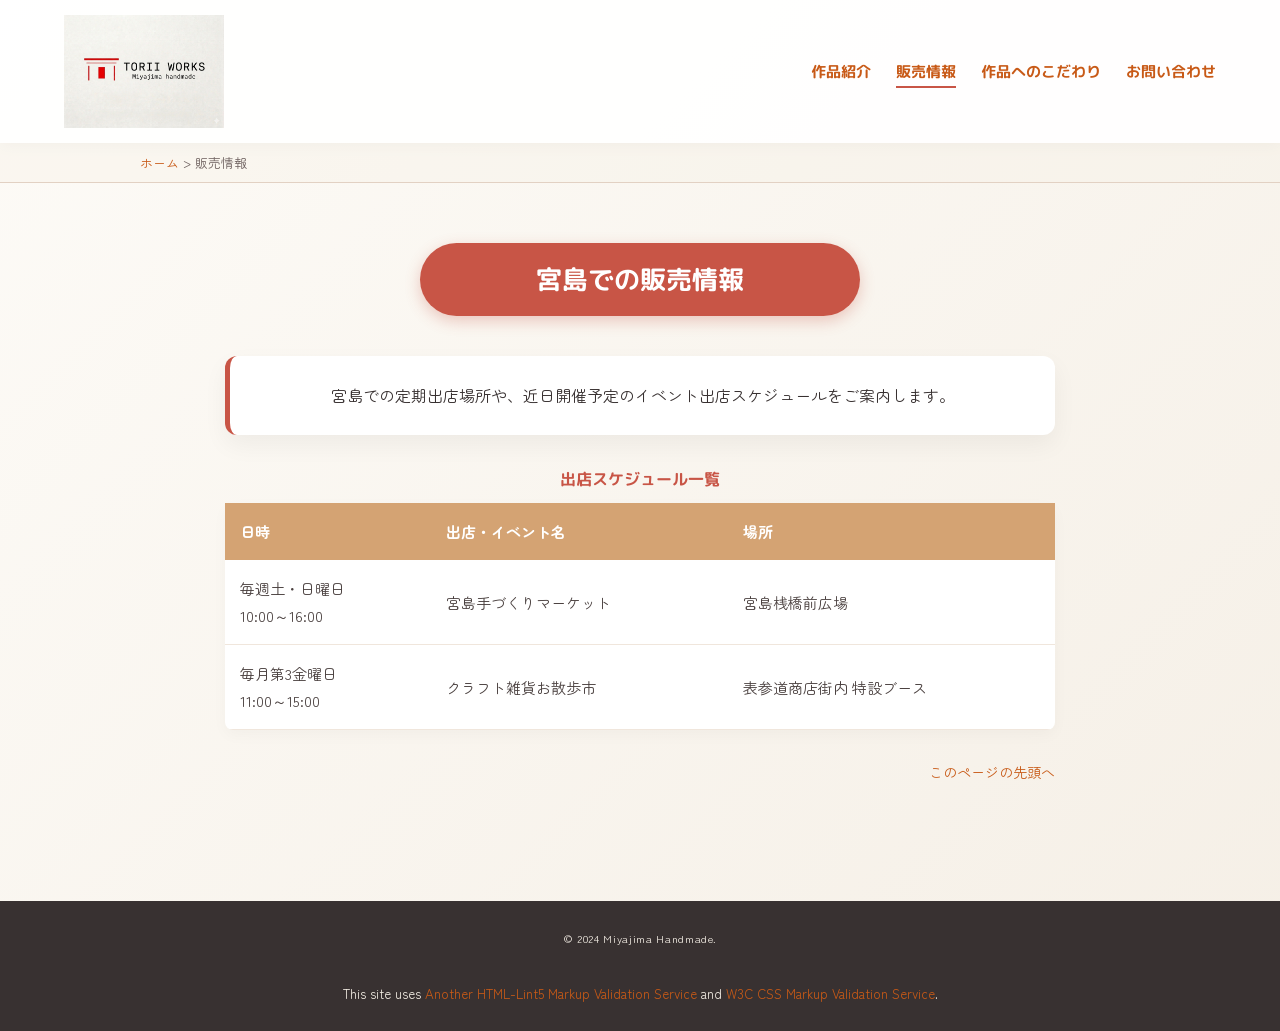
==== bukken01.html @ 275da2ce "Add files via upload" ====
<!DOCTYPE html>
<html lang="ja">
<head>
    <meta charset="UTF-8">
    <meta name="viewport" content="width=device-width, initial-scale=1.0">
    <meta name="description" content="Miyajima Handmadeの定期出店場所や、近日開催予定のイベント出店スケジュールをご案内します。">
    <title>販売情報｜Miyajima Handmade</title>
    <link rel="stylesheet" href="css/mystyle.css">

    <link rel="preconnect" href="https://fonts.googleapis.com">
    <link rel="preconnect" href="https://fonts.gstatic.com" crossorigin="anonymous">
    <link href="https://fonts.googleapis.com/css2?family=M+PLUS+Rounded+1c:wght@500;700&amp;family=Zen+Maru+Gothic:wght@400;500;700&amp;display=swap" rel="stylesheet">
</head>

<body class="subpage"> <header class="site-header">
        <a href="index.html" class="logo-wrapper">
            <img class="Logo" id="pagetop" src="image/Logo.png" alt="トリイワークス" width="180" height="50">
        </a>

        <nav class="global-nav">
            <ul>
                <li><a href="point.html">作品紹介</a></li>
                <li><a href="bukken01.html" class="active">販売情報</a></li>
                <li><a href="company.html">作品へのこだわり</a></li>
                <li><a href="contact.html">お問い合わせ</a></li>
            </ul>
        </nav>
    </header>

    <nav class="breadcrumb-wrapper">
        <div class="container">
            <p class="breadcrumb"><a href="index.html">ホーム</a>&nbsp;&gt;&nbsp;販売情報</p>
        </div>
    </nav>

    <main class="container sub-container">
        <article class="page">
            <h2 class="page-title">宮島での販売情報</h2>

            <div class="shadowbox">
                <p>宮島での定期出店場所や、近日開催予定のイベント出店スケジュールをご案内します。</p>
            </div>

            <table class="styled-table">
                <caption>出店スケジュール一覧</caption>
                <thead>
                    <tr>
                        <th>日時</th>
                        <th>出店・イベント名</th>
                        <th>場所</th>
                    </tr>
                </thead>
                <tbody>
                    <tr>
                        <td>毎週土・日曜日<br>10:00～16:00</td>
                        <td>宮島手づくりマーケット</td>
                        <td>宮島桟橋前広場</td>
                    </tr>
                    <tr>
                        <td>毎月第3金曜日<br>11:00～15:00</td>
                        <td>クラフト雑貨お散歩市</td>
                        <td>表参道商店街内 特設ブース</td>
                    </tr>
                </tbody>
            </table>

            <p class="sentou"><a href="#pagetop">このページの先頭へ</a></p>
        </article>
    </main>

    <footer>
        <p class="copyright"><small>&copy; 2024 Miyajima Handmade.</small></p>
        <br><small>This site uses <a href="http://www.htmllint.net/html-lint/htmllint.html#" target="_blank">
        Another HTML-Lint5 Markup Validation Service</a>
        and <a href="http://jigsaw.w3.org/css-validator/#validate_by_upload" target="_blank"> W3C CSS
        Markup Validation Service</a>.</small>
    </footer>

</body>
</html>
---- css/mystyle.css ----
@charset "UTF-8";

/* ==========================================================================
   全体レイアウト・基本設定
   ========================================================================== */
body {
    background-image: linear-gradient(rgba(253, 251, 247, 0.88), rgba(253, 251, 247, 0.88)), url("../image/background.jpeg");
    background-size: cover;
    background-position: center;
    background-repeat: no-repeat;
    background-attachment: fixed;
    color: #383131; 
    font-family: "Zen Maru Gothic", "メイリオ", sans-serif;
    margin: 0;
    padding: 0;
    line-height: 1.8;
}

body.subpage {
    background: linear-gradient(135deg, #fdfbf7 0%, #f5efe6 100%);
}

.container {
    max-width: 1000px;
    margin: 0 auto;
    padding: 40px 20px;
}

.sub-container {
    max-width: 850px;
}

.page {
    padding-left: 10px !important;
    padding-right: 10px !important;
}

/* ==========================================================================
   ヘッダー・ナビゲーション
   ========================================================================== */
.site-header {
    display: flex;
    justify-content: space-between;
    align-items: center;
    padding: 15px 5%;
    background-color: rgba(255, 255, 255, 0.95);
    box-shadow: 0 2px 15px rgba(0, 0, 0, 0.05);
    z-index: 100;
}

.logo-wrapper {
    display: inline-block;
}

.Logo {
    width: 160px;
    height: auto;
    display: block;
    transition: opacity 0.3s ease;
}

.global-nav ul {
    list-style: none;
    margin: 0;
    padding: 0;
    display: flex;
    gap: 25px;
}

.global-nav li {
    font-weight: 700;
    font-family: "M PLUS Rounded 1c", sans-serif;
}

.global-nav a {
    color: #504443;
    text-decoration: none;
    font-size: 15px;
    position: relative;
    padding: 6px 0;
}

.global-nav a::after {
    content: '';
    position: absolute;
    bottom: 0;
    left: 0;
    width: 0;
    height: 2px;
    background-color: #c85546; 
    transition: width 0.3s ease;
}

.global-nav a.active::after {
    width: 100%;
}

.global-nav a:hover {
    color: #c85546;
}
.global-nav a:hover::after {
    width: 100%;
}

/* ==========================================================================
   パンくずリスト・先頭へ戻るボタン
   ========================================================================== */
.breadcrumb-wrapper {
    background-color: rgba(245, 239, 230, 0.4); 
    padding: 8px 0;
    border-bottom: 1px solid #e2d1c3;
}

.breadcrumb-wrapper .container {
    padding-top: 0;
    padding-bottom: 0;
}

.breadcrumb {
    margin: 0;
    font-size: 13px;
    color: #706361;
    text-align: left;
}

.sentou {
    clear: both;
    text-align: right !important;
    margin-top: 30px;
    font-size: 14px;
}

/* ==========================================================================
   見出し・一般テキスト
   ========================================================================== */
h1, h2, h3 {
    font-family: "M PLUS Rounded 1c", sans-serif;
    margin-top: 0;
}

.main-title-box {
    text-align: center;
    margin-bottom: 40px;
}

h2 {
    font-size: 26px;
    text-align: center;
    color: #ffffff;
    background-color: #c85546; 
    padding: 18px 30px;
    border-radius: 50px; 
    display: inline-block;
    box-shadow: 0 5px 15px rgba(200, 85, 70, 0.3);
    line-height: 1.4;
}

h2 span {
    font-size: 15px;
    font-weight: normal;
    display: block;
    margin-top: 5px;
    opacity: 0.9;
}

.page-title {
    display: block;
    margin: 20px auto 40px;
    max-width: 380px; 
}

h3 {
    font-size: 20px;
    text-align: center;
    color: #b05b2e; 
    padding-bottom: 12px;
    border-bottom: 2px dashed #e2d1c3;
    margin-bottom: 20px;
}

p {
    font-size: 16px;
    text-align: center;
    margin: 0 0 15px 0;
}

strong {
    color: #c85546;
    font-weight: 700;
}

/* ==========================================================================
   コンポーネント（カード、テーブル、フォームなど）
   ========================================================================== */
.hero-section {
    position: relative;
    width: 100%;
    height: 500px;
    overflow: hidden;
}

.hero-image-container {
    width: 100%;
    height: 100%;
}

.hero-section img {
    width: 100%;
    height: 100%;
    object-fit: cover; 
}

.catch {
    position: absolute;
    top: 50px;       
    left: 50px;      
    background-color: rgba(255, 255, 255, 0.92);
    border: 2px solid #d4a373; 
    padding: 35px 40px;
    border-radius: 8px;
    box-shadow: 0 10px 30px rgba(0,0,0,0.15);
    text-align: left; 
    width: 80%;
    max-width: 460px;
    box-sizing: border-box;
}

.catch .subhead {
    color: #c85546;
    font-size: 30px;
    margin-bottom: 15px;
    font-weight: 700;
}

.catch-text, .catch-highlight {
    font-size: 16px;
    color: #4a403f;
    text-align: left; 
}

.catch-highlight {
    font-size: 15px;
    margin-top: 15px;
    margin-bottom: 0;
}

.info-grid {
    display: flex;
    flex-direction: column;
    gap: 25px;
    margin-top: 20px;
}

.info-card {
    background: rgba(255, 255, 255, 0.85);
    border: 1px solid rgba(226, 209, 195, 0.5);
    padding: 30px;
    border-radius: 16px;
    box-shadow: 0 4px 15px rgba(0, 0, 0, 0.03);
}

.update-tag {
    text-align: center;
    font-size: 14px;
    color: #706361;
    margin-top: 15px;
}

.update-tag span {
    background-color: #d4a373;
    color: #ffffff;
    padding: 3px 10px;
    border-radius: 4px;
    margin-right: 8px;
    font-size: 12px;
    font-weight: 700;
}

.shadowbox {
    box-shadow: 0 10px 25px rgba(0, 0, 0, 0.05);
    padding: 25px 30px;
    margin: 30px 0;
    background-color: #ffffff;
    border-radius: 12px;
    border-left: 5px solid #c85546;
}

.shadowbox p { margin-bottom: 8px; }
.shadowbox p:last-child { margin-bottom: 0; }

.list-wrapper {
    display: flex;
    justify-content: center;
    margin: 35px 0;
}

.handlist {
    list-style-image: url("../image/icon.png");
    padding-left: 20px;
    margin: 0;
}

.handlist li {
    font-size: 18px;
    font-weight: 500;
    margin-bottom: 12px;
    color: #4a403f;
}

.flex-img {
    display: flex;
    gap: 20px;
    justify-content: center;
    margin: 40px 0;
}

.img-card {
    min-width: 200px;
    overflow: hidden;
    border-radius: 12px;
    box-shadow: 0 5px 15px rgba(0,0,0,0.08);
    background-color: #ffffff;
    padding: 8px; 
}

.img-card img {
    width: 100%;
    height: auto;
    display: block;
    border-radius: 8px;
}

.point-img {
    float: right;
    margin-left: 15px;
    margin-bottom: 15px;
}

.intro-footer-text {
    color: #706361;
    margin-top: 40px;
}

.styled-table {
    width: 100%;
    border-collapse: collapse; 
    margin: 20px 0;
    font-size: 15px;
    background-color: #ffffff;
    box-shadow: 0 5px 15px rgba(0, 0, 0, 0.03);
    border-radius: 8px;
    overflow: hidden;
}

.styled-table caption {
    caption-side: top;
    font-family: "M PLUS Rounded 1c", sans-serif;
    font-weight: 700;
    color: #c85546;
    margin-bottom: 10px;
    font-size: 16px;
}

.styled-table th {
    background-color: #d4a373;
    color: #ffffff;
    text-align: left;
    font-weight: bold;
    padding: 15px;
}

.styled-table td {
    padding: 15px;
    border-bottom: 1px solid #f0e6dc;
    color: #4a403f;
}

.contact-form {
    background: #ffffff;
    padding: 40px;
    border-radius: 12px;
    box-shadow: 0 10px 25px rgba(0,0,0,0.04);
    margin-top: 30px;
}

.form-group {
    margin-bottom: 25px;
    display: flex;
    flex-direction: column;
    gap: 8px;
}

.form-group label {
    font-weight: 700;
    color: #4a403f;
    font-size: 15px;
    text-align: left;
}

.required {
    background: #c85546;
    color: #fff;
    font-size: 11px;
    padding: 2px 6px;
    border-radius: 4px;
    margin-left: 5px;
}

.form-group input[type="text"],
.form-group input[type="email"],
.form-group textarea {
    width: 100%;
    padding: 12px 15px;
    border: 1px solid #dcd1c4;
    border-radius: 6px;
    background-color: #faf8f5;
    box-sizing: border-box;
}

.form-btn-wrapper {
    text-align: center;
    margin-top: 30px;
}

.submit-btn {
    background-color: #c85546;
    color: #ffffff;
    border: none;
    padding: 15px 50px;
    font-size: 16px;
    font-weight: 700;
    border-radius: 30px;
    cursor: pointer;
}

footer {
    background-color: #383131; 
    color: #f5efe6;
    padding: 25px 0;
    margin-top: 60px;
    text-align: center;
}

.copyright {
    margin: 0;
    font-size: 13px;
    letter-spacing: 0.05em;
}

/* ==========================================================================
   HTML内の直書きスタイルを吸収したクラス群
   ========================================================================== */
.content-section {
    overflow: hidden;
    margin-bottom: 30px;
}
.content-section.clear { clear: both; }
.artist-block {
    display: flow-root;
    margin-bottom: 40px;
    padding-top: 20px;
}
h3.text-left {
    text-align: left;
    border-bottom: none;
    padding-bottom: 0;
    margin-bottom: 10px;
}
p.text-left { text-align: left; }
.artist-content { margin-top: 15px; }
.bold-text { font-weight: bold; }

/* ==========================================================================
   仕様2：ページ内目次のデザイン
   ========================================================================== */
.page-toc {
    background-color: #ffffff;
    border: 1px solid #e2d1c3;
    border-radius: 8px;
    padding: 20px;
    margin: 30px auto;
    max-width: 400px;
    text-align: left;
    box-shadow: 0 4px 10px rgba(0,0,0,0.02);
}

.toc-title {
    font-family: "M PLUS Rounded 1c", sans-serif;
    font-weight: 700;
    color: #b05b2e;
    margin-bottom: 10px;
    text-align: center;
    font-size: 16px;
}

.page-toc ul {
    list-style-type: square;
    margin: 0;
    padding-left: 20px;
}

.page-toc li { margin-bottom: 8px; }

/* ==========================================================================
   仕様4：共通リンク疑似クラスの設定（下線・カラーの制御）
   ========================================================================== */
a:link {
    color: #c85a17;
    text-decoration: none; /* 初期状態は下線なし */
}
a:visited {
    color: #9c4610;        /* 訪問済み */
}
a:hover {
    color: #ff7f27;
    text-decoration: underline; /* ホバーで下線出現 */
}
a:active {
    color: #e03d00;        /* クリックした瞬間 */
}

/* ==========================================================================
   レスポンシブ対応（スマホ表示）
   ========================================================================== */
@media (max-width: 600px) {
    .point-img {
        float: none;
        margin-left: 0;
        margin-bottom: 15px;
        text-align: center;
    }
    .img-card.point-img {
        max-width: 100%;
        display: block;
    }
    .site-header {
        flex-direction: column;
        gap: 15px;
        padding: 15px;
    }
    .global-nav ul { gap: 15px; }
    .hero-section { height: 350px; }
    .catch {
        position: absolute;
        top: 50%;
        left: 50%;
        transform: translate(-50%, -50%);
        padding: 25px 20px;
        width: 90%;
        text-align: center; 
    }
    .catch-text, .catch-highlight, .catch .subhead { text-align: center; }
    .flex-img { flex-direction: column; align-items: center; }
    .img-card { width: 100%; max-width: 350px; }
    .styled-table th, .styled-table td { padding: 10px; font-size: 14px; }
} /* ← ここで確実にスマホ用メディアクエリを閉じる */

/* ==========================================================================
   仕様8：印刷用スタイル（一本化）
   ========================================================================== */
@media print {
    .site-header, 
    .global-nav, 
    .breadcrumb-wrapper, 
    .sentou, 
    .page-toc, 
    footer {
        display: none !important;
    }
    body {
        background: #fff !important;
        color: #000 !important;
        font-family: serif; 
        font-size: 12pt;
    }
    .container {
        width: 100% !important;
        max-width: 100% !important;
        padding: 0 !important;
        margin: 0 !important;
    }
    img {
        max-width: 100% !important;
        height: auto !important;
    }
} /* ← ここで印刷用メディアクエリを閉じて終了（末尾に余計な } をつけない） */
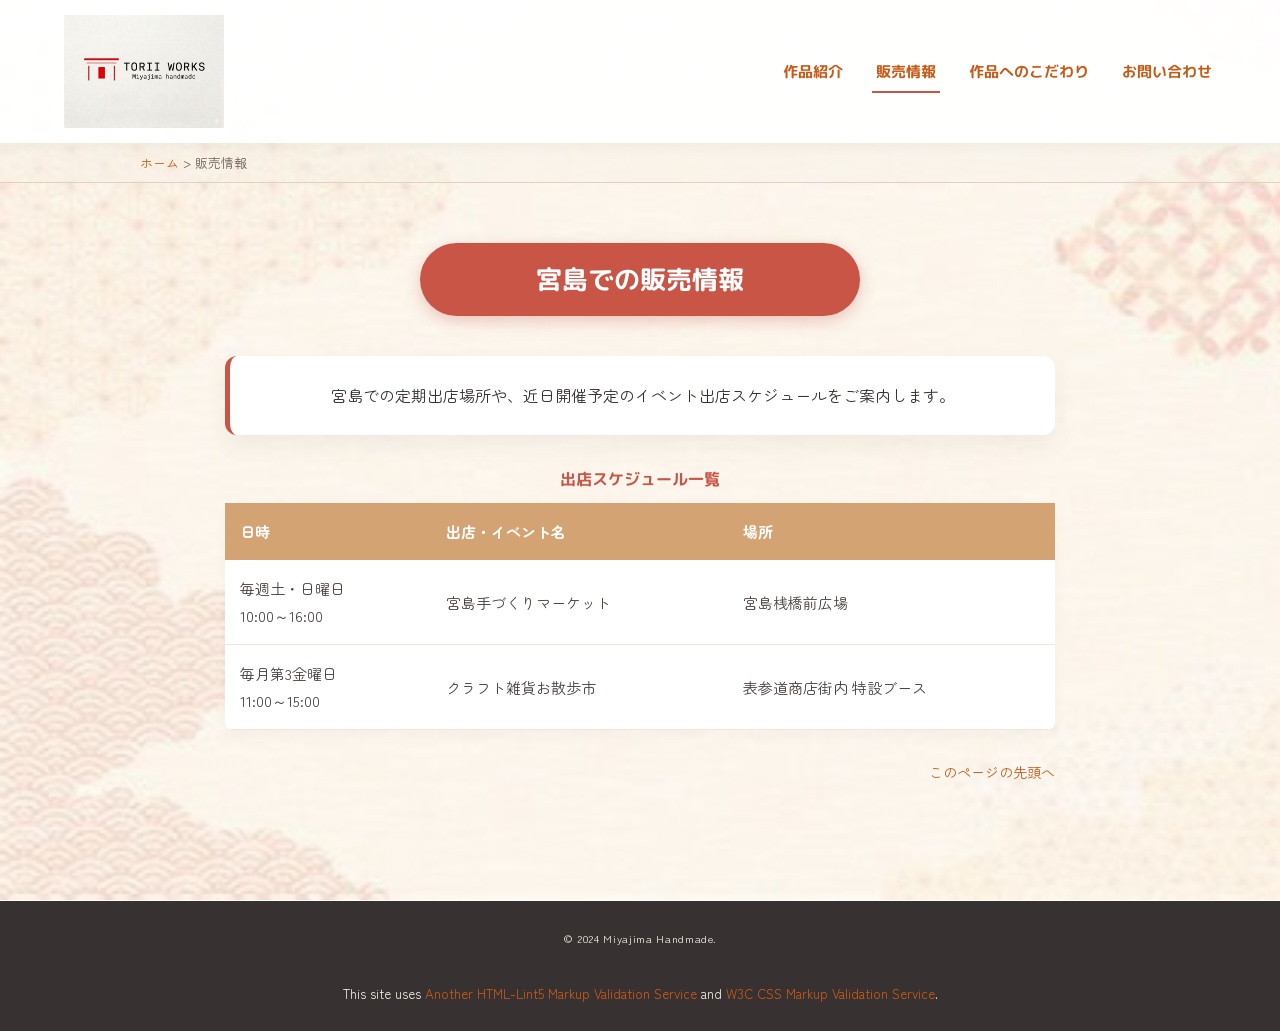
==== commit cd3bef50: "Add files via upload" ====
--- a/bukken01.html
+++ b/bukken01.html
@@ -12,10 +12,15 @@
     <link href="https://fonts.googleapis.com/css2?family=M+PLUS+Rounded+1c:wght@500;700&amp;family=Zen+Maru+Gothic:wght@400;500;700&amp;display=swap" rel="stylesheet">
 </head>
 
-<body class="subpage"> <header class="site-header">
+<body class="subpage">
+     
+      <div id="pagetop"></div>
+    <header class="site-header">
         <a href="index.html" class="logo-wrapper">
-            <img class="Logo" id="pagetop" src="image/Logo.png" alt="トリイワークス" width="180" height="50">
+            <img class="Logo" src="image/Logo.png" alt="トリイワークス" width="180" height="50">
         </a>
+        
+    
 
         <nav class="global-nav">
             <ul>
--- a/css/mystyle.css
+++ b/css/mystyle.css
@@ -1,13 +1,14 @@
 @charset "UTF-8";
 
-/* ==========================================================================
-   全体レイアウト・基本設定
-   ========================================================================== */
+/* スムーズスクロールの設定（「このページの先頭へ」を滑らかにする） */
+html {
+    scroll-behavior: smooth;
+}
+
 body {
-    background-image: linear-gradient(rgba(253, 251, 247, 0.88), rgba(253, 251, 247, 0.88)), url("../image/background.jpeg");
-    background-size: cover;
-    background-position: center;
-    background-repeat: no-repeat;
+    background-image: linear-gradient(rgba(253, 251, 247, 0.6), rgba(253, 251, 247, 0.6)), url("../image/background.jpeg");
+    background-size: cover;        /* 元のサイズで表示 */
+    background-repeat: no-repeat;     /* 縦横にきれいに敷き詰める */
     background-attachment: fixed;
     color: #383131; 
     font-family: "Zen Maru Gothic", "メイリオ", sans-serif;
@@ -16,10 +17,6 @@
     line-height: 1.8;
 }
 
-body.subpage {
-    background: linear-gradient(135deg, #fdfbf7 0%, #f5efe6 100%);
-}
-
 .container {
     max-width: 1000px;
     margin: 0 auto;
@@ -35,9 +32,7 @@
     padding-right: 10px !important;
 }
 
-/* ==========================================================================
-   ヘッダー・ナビゲーション
-   ========================================================================== */
+/* --- ヘッダー・固定表示 --- */
 .site-header {
     display: flex;
     justify-content: space-between;
@@ -45,11 +40,16 @@
     padding: 15px 5%;
     background-color: rgba(255, 255, 255, 0.95);
     box-shadow: 0 2px 15px rgba(0, 0, 0, 0.05);
-    z-index: 100;
+    
+    position: sticky;
+    top: 0;
+    z-index: 999; /* 前面に固定 */
 }
 
 .logo-wrapper {
     display: inline-block;
+    position: relative;
+    z-index: 1000;
 }
 
 .Logo {
@@ -57,6 +57,11 @@
     height: auto;
     display: block;
     transition: opacity 0.3s ease;
+}
+
+.global-nav {
+    position: relative;
+    z-index: 1000;
 }
 
 .global-nav ul {
@@ -72,12 +77,15 @@
     font-family: "M PLUS Rounded 1c", sans-serif;
 }
 
+/* リンクを確実に押しやすく修正（重複削除） */
 .global-nav a {
     color: #504443;
     text-decoration: none;
     font-size: 15px;
     position: relative;
-    padding: 6px 0;
+    padding: 8px 4px;
+    display: block;
+    cursor: pointer;
 }
 
 .global-nav a::after {
@@ -98,13 +106,12 @@
 .global-nav a:hover {
     color: #c85546;
 }
+
 .global-nav a:hover::after {
     width: 100%;
 }
 
-/* ==========================================================================
-   パンくずリスト・先頭へ戻るボタン
-   ========================================================================== */
+/* --- パンくず・ページ先頭リンク --- */
 .breadcrumb-wrapper {
     background-color: rgba(245, 239, 230, 0.4); 
     padding: 8px 0;
@@ -130,9 +137,7 @@
     font-size: 14px;
 }
 
-/* ==========================================================================
-   見出し・一般テキスト
-   ========================================================================== */
+/* --- 見出し・本文 --- */
 h1, h2, h3 {
     font-family: "M PLUS Rounded 1c", sans-serif;
     margin-top: 0;
@@ -189,14 +194,13 @@
     font-weight: 700;
 }
 
-/* ==========================================================================
-   コンポーネント（カード、テーブル、フォームなど）
-   ========================================================================== */
+/* --- メインビジュアル --- */
 .hero-section {
     position: relative;
     width: 100%;
     height: 500px;
     overflow: hidden;
+    z-index: 1; /* ヘッダーの下に配置 */
 }
 
 .hero-image-container {
@@ -244,6 +248,7 @@
     margin-bottom: 0;
 }
 
+/* --- カード・レイアウト --- */
 .info-grid {
     display: flex;
     flex-direction: column;
@@ -375,6 +380,7 @@
     color: #4a403f;
 }
 
+/* --- フォーム --- */
 .contact-form {
     background: #ffffff;
     padding: 40px;
@@ -433,6 +439,7 @@
     cursor: pointer;
 }
 
+/* --- フッター --- */
 footer {
     background-color: #383131; 
     color: #f5efe6;
@@ -447,32 +454,32 @@
     letter-spacing: 0.05em;
 }
 
-/* ==========================================================================
-   HTML内の直書きスタイルを吸収したクラス群
-   ========================================================================== */
 .content-section {
     overflow: hidden;
     margin-bottom: 30px;
 }
+
 .content-section.clear { clear: both; }
+
 .artist-block {
     display: flow-root;
     margin-bottom: 40px;
     padding-top: 20px;
-}
+    scroll-margin-top: 140px; 
+}
+
+
 h3.text-left {
     text-align: left;
     border-bottom: none;
     padding-bottom: 0;
     margin-bottom: 10px;
 }
+
 p.text-left { text-align: left; }
 .artist-content { margin-top: 15px; }
 .bold-text { font-weight: bold; }
 
-/* ==========================================================================
-   仕様2：ページ内目次のデザイン
-   ========================================================================== */
 .page-toc {
     background-color: #ffffff;
     border: 1px solid #e2d1c3;
@@ -501,27 +508,23 @@
 
 .page-toc li { margin-bottom: 8px; }
 
-/* ==========================================================================
-   仕様4：共通リンク疑似クラスの設定（下線・カラーの制御）
-   ========================================================================== */
+/* --- リンク色 --- */
 a:link {
     color: #c85a17;
-    text-decoration: none; /* 初期状態は下線なし */
+    text-decoration: none; 
 }
 a:visited {
-    color: #9c4610;        /* 訪問済み */
+    color: #9c4610;        
 }
 a:hover {
     color: #ff7f27;
-    text-decoration: underline; /* ホバーで下線出現 */
+    text-decoration: underline; 
 }
 a:active {
-    color: #e03d00;        /* クリックした瞬間 */
-}
-
-/* ==========================================================================
-   レスポンシブ対応（スマホ表示）
-   ========================================================================== */
+    color: #e03d00;        
+}
+
+/* --- レスポンシブ --- */
 @media (max-width: 600px) {
     .point-img {
         float: none;
@@ -553,11 +556,9 @@
     .flex-img { flex-direction: column; align-items: center; }
     .img-card { width: 100%; max-width: 350px; }
     .styled-table th, .styled-table td { padding: 10px; font-size: 14px; }
-} /* ← ここで確実にスマホ用メディアクエリを閉じる */
-
-/* ==========================================================================
-   仕様8：印刷用スタイル（一本化）
-   ========================================================================== */
+} 
+
+/* --- 印刷用 --- */
 @media print {
     .site-header, 
     .global-nav, 
@@ -583,6 +584,4 @@
         max-width: 100% !important;
         height: auto !important;
     }
-} /* ← ここで印刷用メディアクエリを閉じて終了（末尾に余計な } をつけない） */
-
-
+}
